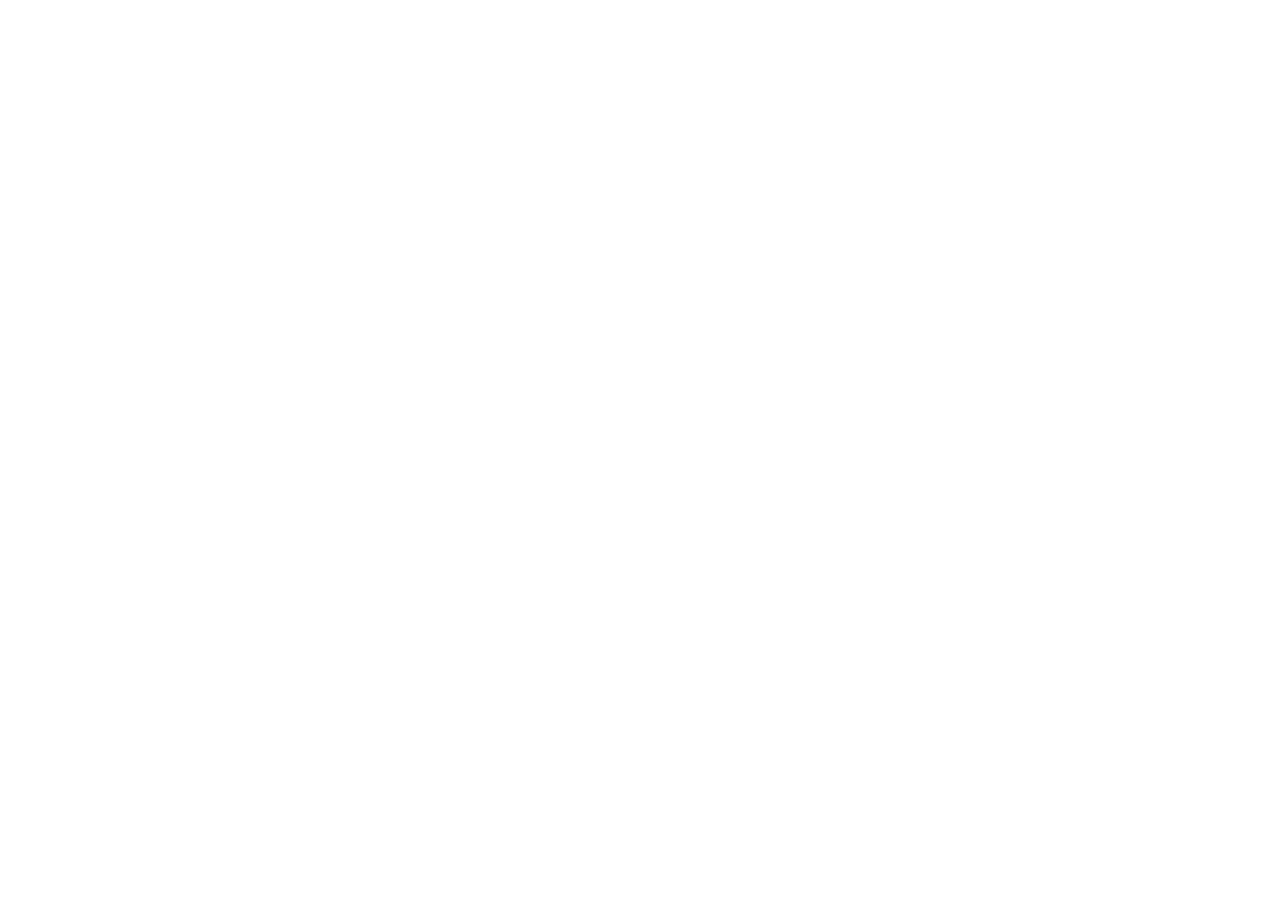
==== index.html @ 2ea8986f "Update index.html" ====
<!DOCTYPE html>
<html lang="en">
  <head>
    <meta charset="utf-8">
    <meta http-equiv="X-UA-Compatible" content="IE=edge">
    <meta name="viewport" content="width=device-width, initial-scale=1">
    <meta name="description" content="amiano Mazzella's Projects">
    <meta name="author" content="Damiano Mazzella">
    <link rel="icon" href="htdocs/favicon.ico">
    <title>Damiano Mazzella's Projects</title>
    <link href="htdocs/css/bootstrap.css" rel="stylesheet">
  </head>
  <body>
    <script src="htdocs/js/jquery-3.2.1.js"></script>
    <script src="htdocs/js/bootstrap.js"></script>
  </body>
</html>
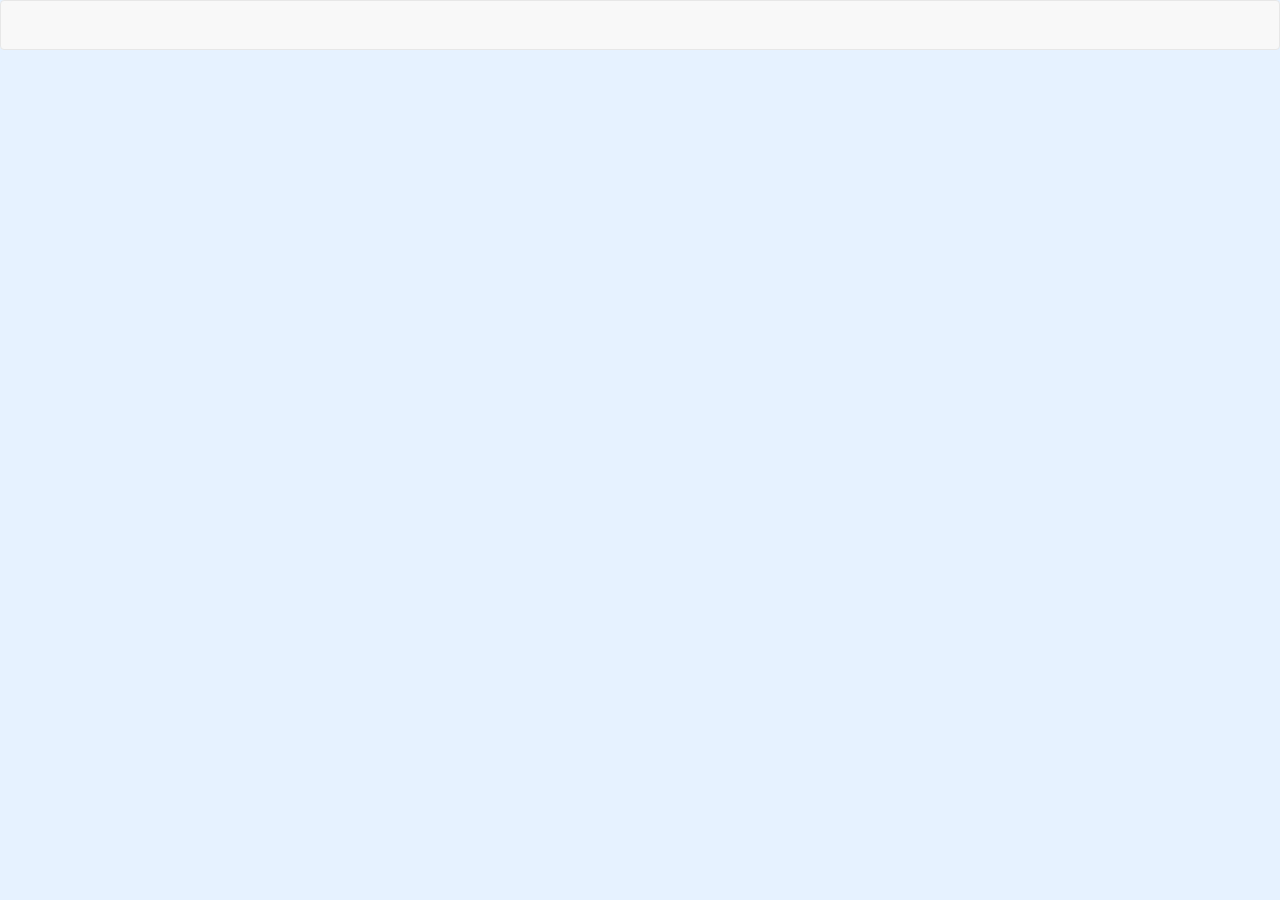
==== commit 53bc0dd6: "Update index.html and added index.css" ====
--- a/index.html
+++ b/index.html
@@ -1,17 +1,28 @@
 <!DOCTYPE html>
 <html lang="en">
-  <head>
-    <meta charset="utf-8">
-    <meta http-equiv="X-UA-Compatible" content="IE=edge">
-    <meta name="viewport" content="width=device-width, initial-scale=1">
-    <meta name="description" content="amiano Mazzella's Projects">
-    <meta name="author" content="Damiano Mazzella">
-    <link rel="icon" href="htdocs/favicon.ico">
-    <title>Damiano Mazzella's Projects</title>
-    <link href="htdocs/css/bootstrap.css" rel="stylesheet">
-  </head>
-  <body>
-    <script src="htdocs/js/jquery-3.2.1.js"></script>
-    <script src="htdocs/js/bootstrap.js"></script>
-  </body>
-</html>
+
+<head>
+  <meta charset="utf-8">
+  <meta http-equiv="X-UA-Compatible" content="IE=edge">
+  <meta name="viewport" content="width=device-width, initial-scale=1">
+  <meta name="description" content="Damiano Mazzella's Projects">
+  <meta name="author" content="Damiano Mazzella">
+  <link rel="icon" href="htdocs/favicon.ico">
+  <title>Damiano Mazzella's Projects</title>
+  <link href="htdocs/css/bootstrap.css" rel="stylesheet">
+  <link href="htdocs/css/index.css" rel="stylesheet">
+</head>
+<body>
+
+  <nav class="navbar navbar-default">
+    <div class="container-fluid">
+      <div class="navbar-header">
+
+      </div>
+    </div>
+  </nav>
+
+  <script src="htdocs/js/jquery-3.2.1.js"></script>
+  <script src="htdocs/js/bootstrap.js"></script>
+</body>
+</html>--- a/htdocs/css/index.css
+++ b/htdocs/css/index.css
@@ -0,0 +1,3 @@
+body {
+    background-color: #e6f2ff;
+}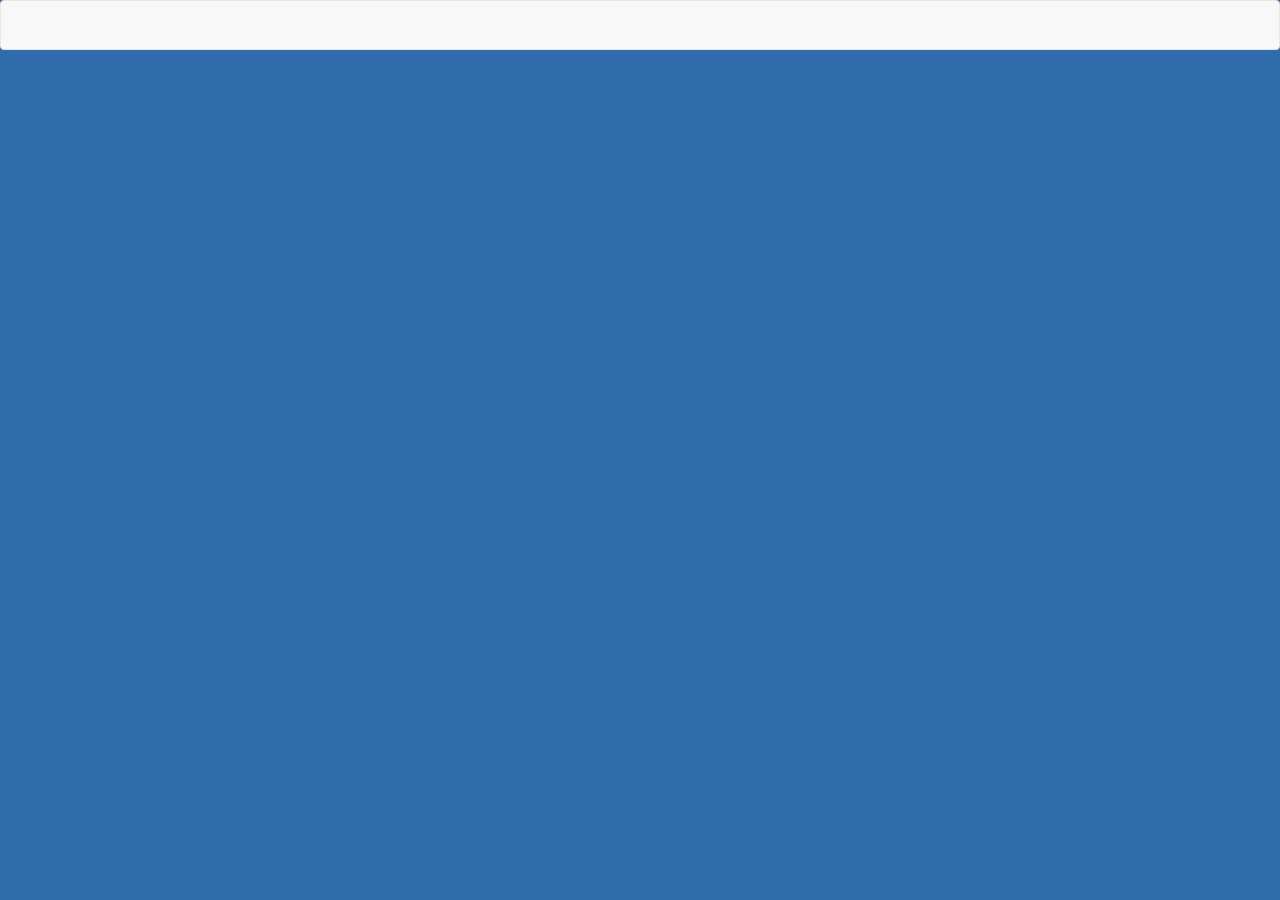
==== commit f0ca4346: "moved index.css" ====
--- a/index.html
+++ b/index.html
@@ -7,10 +7,10 @@
   <meta name="viewport" content="width=device-width, initial-scale=1">
   <meta name="description" content="Damiano Mazzella's Projects">
   <meta name="author" content="Damiano Mazzella">
-  <link rel="icon" href="htdocs/favicon.ico">
+  <link rel="icon" href="/htdocs/favicon.ico">
   <title>Damiano Mazzella's Projects</title>
-  <link href="htdocs/css/bootstrap.css" rel="stylesheet">
-  <link href="htdocs/css/index.css" rel="stylesheet">
+  <link href="/htdocs/css/bootstrap.css" rel="stylesheet">
+  <link href="index.css" rel="stylesheet">
 </head>
 <body>
 
@@ -22,7 +22,7 @@
     </div>
   </nav>
 
-  <script src="htdocs/js/jquery-3.2.1.js"></script>
-  <script src="htdocs/js/bootstrap.js"></script>
+  <script src="/htdocs/js/jquery-3.2.1.js"></script>
+  <script src="/htdocs/js/bootstrap.js"></script>
 </body>
 </html>--- a/index.css
+++ b/index.css
@@ -0,0 +1,3 @@
+body {
+    background-color: #306cac;
+}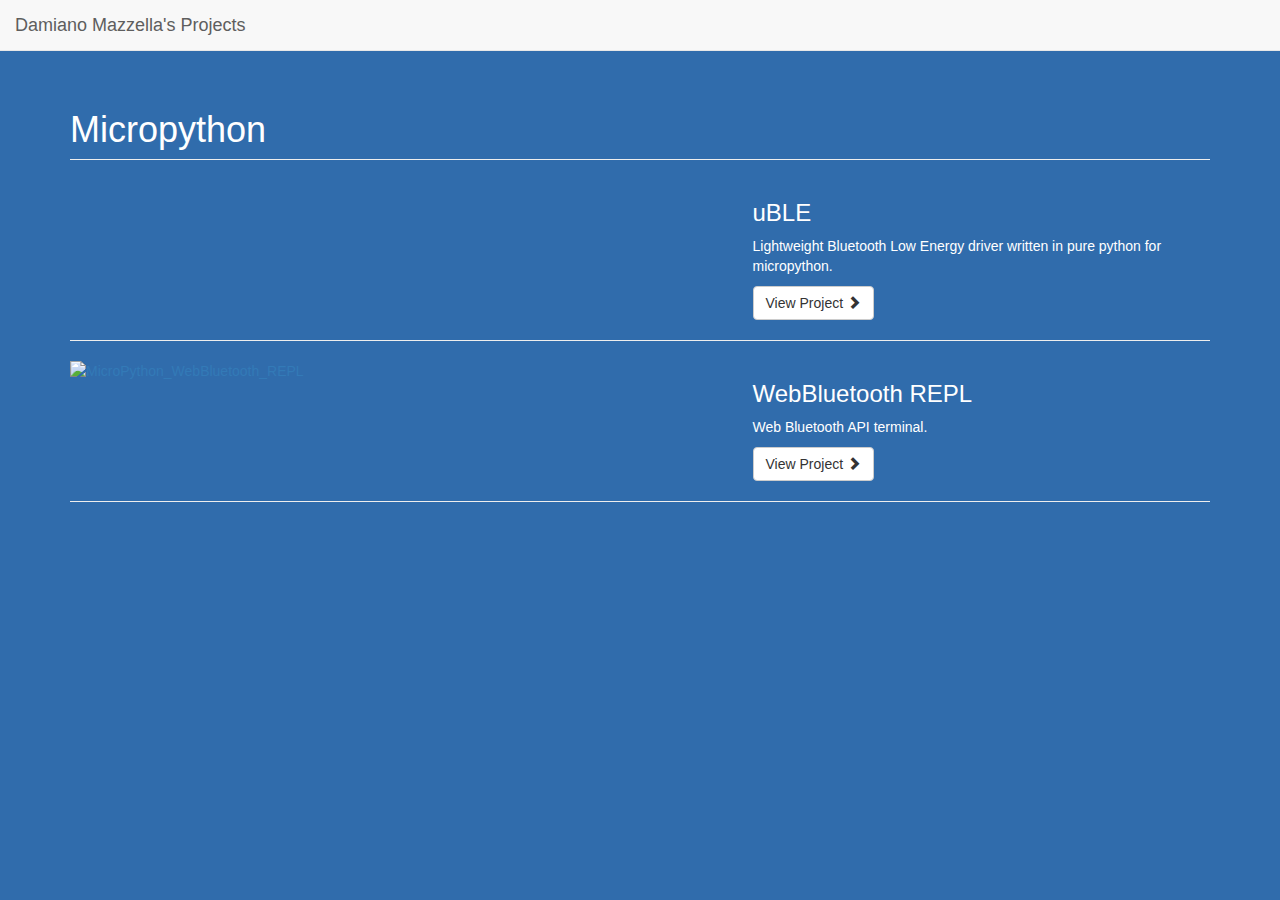
==== commit be26bebc: "Update index.html/css" ====
--- a/index.html
+++ b/index.html
@@ -10,19 +10,74 @@
   <link rel="icon" href="/htdocs/favicon.ico">
   <title>Damiano Mazzella's Projects</title>
   <link href="/htdocs/css/bootstrap.css" rel="stylesheet">
-  <link href="index.css" rel="stylesheet">
+  <link href="/index.css" rel="stylesheet">
 </head>
+
 <body>
 
-  <nav class="navbar navbar-default">
+  <nav class="navbar navbar-default navbar-fixed-top" role="navigation">
     <div class="container-fluid">
       <div class="navbar-header">
-
+        <a class="navbar-brand" href="#">Damiano Mazzella's Projects</a>
       </div>
     </div>
   </nav>
 
+  <div class="container">
+
+    <div class="row">
+      <div class="col-lg-12">
+        <h1 class="page-header white-text">Micropython</h1>
+      </div>
+    </div>
+
+    <div class="row">
+      <div class="col-md-7">
+        <a href="#">
+          <img class="img-responsive" src="http://placehold.it/700x300" alt="">
+        </a>
+      </div>
+      <div class="col-md-5">
+        <h3 class="white-text">uBLE</h3>
+        <h4 class="white-text"></h4>
+        <p class="white-text">Lightweight Bluetooth Low Energy driver written in pure python for micropython.</p>
+        <a class="btn btn-default" href="https://github.com/dmazzella/uble">View Project
+          <span class="glyphicon glyphicon-chevron-right"></span>
+        </a>
+      </div>
+    </div>
+
+    <hr>
+
+    <div class="row">
+      <div class="col-md-7">
+        <a href="#">
+          <img class="img-responsive" src="https://media.giphy.com/media/xT9IgI6rvHY8d6Kjqo/source.gif" alt="MicroPython_WebBluetooth_REPL"/>
+        </a>
+      </div>
+      <div class="col-md-5">
+        <h3 class="white-text">WebBluetooth REPL</h3>
+        <h4 class="white-text"></h4>
+        <p class="white-text">Web Bluetooth API terminal.</p>
+        <a class="btn btn-default" href="https://dmazzella.github.io/htdocs/repl/">View Project
+          <span class="glyphicon glyphicon-chevron-right"></span>
+        </a>
+      </div>
+    </div>
+
+    <hr>
+
+    <footer>
+      <div class="row">
+        <div class="col-lg-12">
+        </div>
+      </div>
+    </footer>
+
+  </div>
+
   <script src="/htdocs/js/jquery-3.2.1.js"></script>
   <script src="/htdocs/js/bootstrap.js"></script>
 </body>
+
 </html>--- a/index.css
+++ b/index.css
@@ -1,3 +1,12 @@
 body {
     background-color: #306cac;
+    padding-top: 70px;
+}
+
+.white-text {
+    color: #ffffff
+}
+
+footer {
+    margin: 50px 0;
 }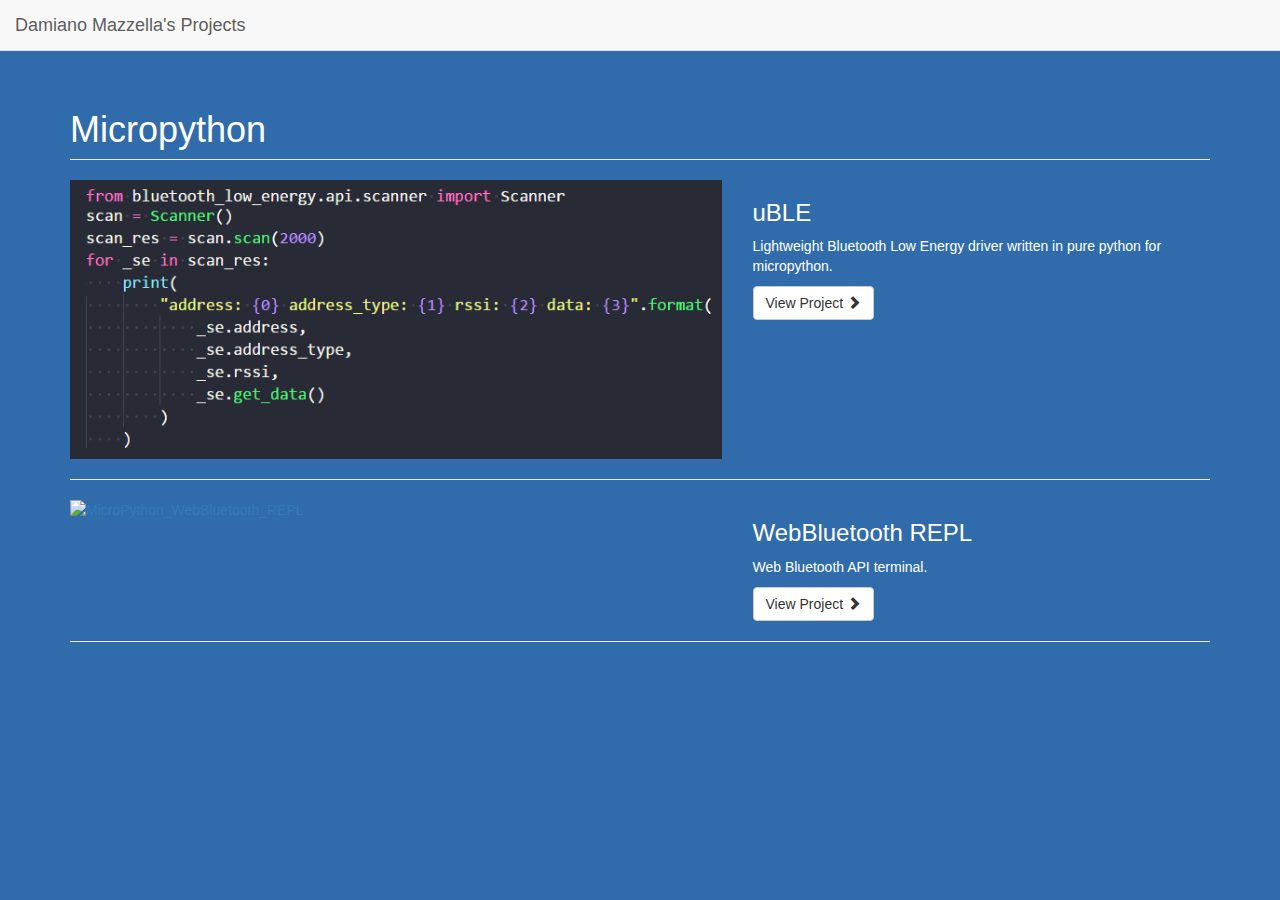
==== commit 03006d4e: "fix image import" ====
--- a/index.html
+++ b/index.html
@@ -34,7 +34,7 @@
     <div class="row">
       <div class="col-md-7">
         <a href="#">
-          <img class="img-responsive" src="http://placehold.it/700x300" alt="">
+          <img class="img-responsive" src="/htdocs/images/api_scanner_700x300.png" alt="">
         </a>
       </div>
       <div class="col-md-5">
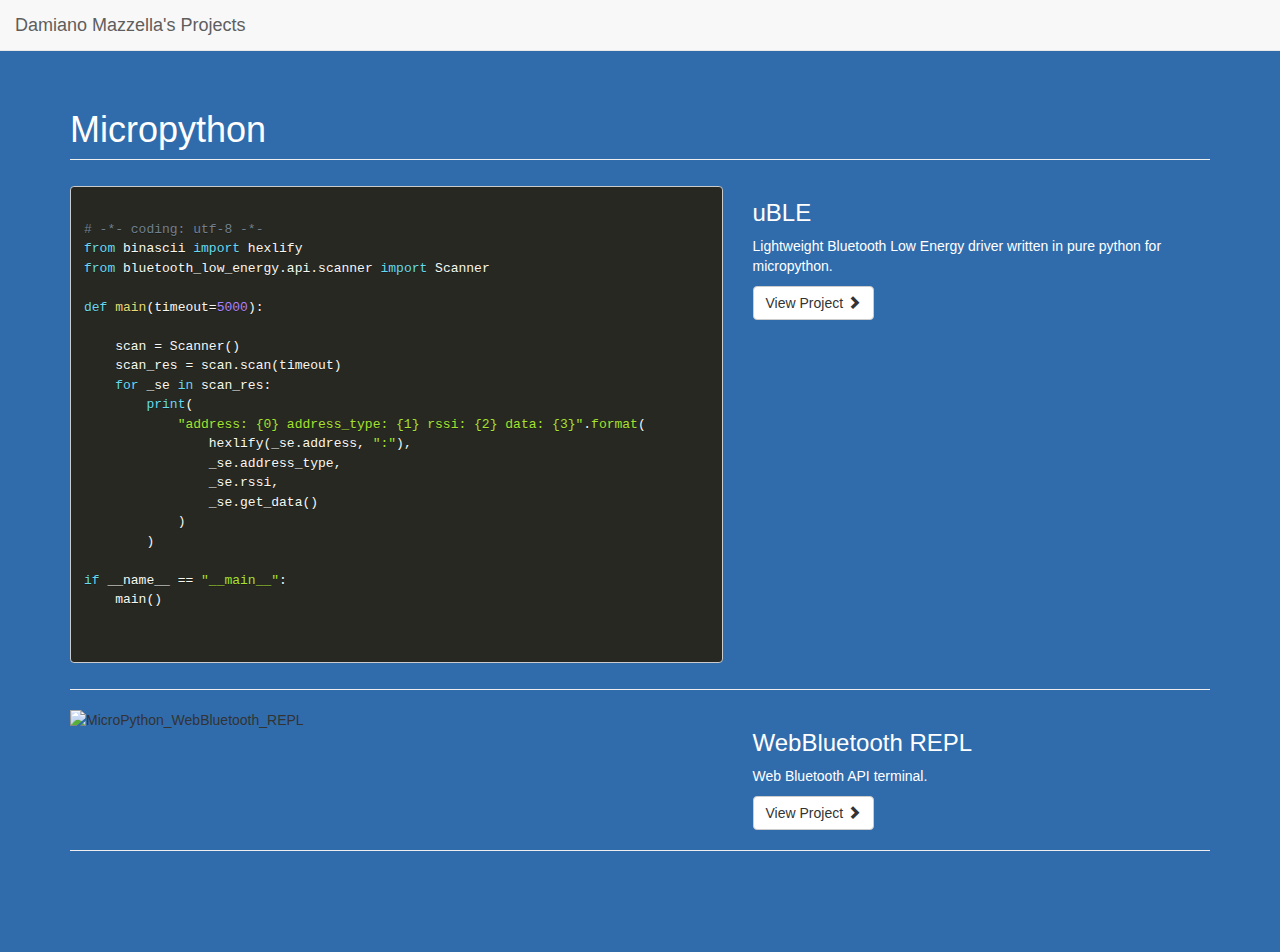
==== commit 16ae13f9: "prismjs" ====
--- a/index.html
+++ b/index.html
@@ -9,6 +9,7 @@
   <meta name="author" content="Damiano Mazzella">
   <link rel="icon" href="/htdocs/favicon.ico">
   <title>Damiano Mazzella's Projects</title>
+  <link href="/htdocs/css/prismjs-1.15.0.css" rel="stylesheet">
   <link href="/htdocs/css/bootstrap.css" rel="stylesheet">
   <link href="/index.css" rel="stylesheet">
 </head>
@@ -33,9 +34,30 @@
 
     <div class="row">
       <div class="col-md-7">
-        <a href="#">
-          <img class="img-responsive" src="/htdocs/images/api_scanner_700x300.png" alt="">
-        </a>
+        <pre>
+            <code class="language-python">
+# -*- coding: utf-8 -*-
+from binascii import hexlify
+from bluetooth_low_energy.api.scanner import Scanner
+
+def main(timeout=5000):
+
+    scan = Scanner()
+    scan_res = scan.scan(timeout)
+    for _se in scan_res:
+        print(
+            "address: {0} address_type: {1} rssi: {2} data: {3}".format(
+                hexlify(_se.address, ":"),
+                _se.address_type,
+                _se.rssi,
+                _se.get_data()
+            )
+        )
+
+if __name__ == "__main__":
+    main()
+            </code>
+          </pre>
       </div>
       <div class="col-md-5">
         <h3 class="white-text">uBLE</h3>
@@ -51,9 +73,7 @@
 
     <div class="row">
       <div class="col-md-7">
-        <a href="#">
-          <img class="img-responsive" src="https://media.giphy.com/media/xT9IgI6rvHY8d6Kjqo/source.gif" alt="MicroPython_WebBluetooth_REPL"/>
-        </a>
+        <img class="img-responsive" src="https://media.giphy.com/media/xT9IgI6rvHY8d6Kjqo/source.gif" alt="MicroPython_WebBluetooth_REPL" />
       </div>
       <div class="col-md-5">
         <h3 class="white-text">WebBluetooth REPL</h3>
@@ -78,6 +98,7 @@
 
   <script src="/htdocs/js/jquery-3.2.1.js"></script>
   <script src="/htdocs/js/bootstrap.js"></script>
+  <script src="/htdocs/js/prosmjs-1.15.0.js"></script>
 </body>
 
 </html>--- a/htdocs/css/prismjs-1.15.0.css
+++ b/htdocs/css/prismjs-1.15.0.css
@@ -0,0 +1,125 @@
+/* PrismJS 1.15.0
+https://prismjs.com/download.html#themes=prism-okaidia&languages=[base64] */
+/**
+ * okaidia theme for JavaScript, CSS and HTML
+ * Loosely based on Monokai textmate theme by http://www.monokai.nl/
+ * @author ocodia
+ */
+
+code[class*="language-"],
+pre[class*="language-"] {
+	color: #f8f8f2;
+	background: none;
+	text-shadow: 0 1px rgba(0, 0, 0, 0.3);
+	font-family: Consolas, Monaco, 'Andale Mono', 'Ubuntu Mono', monospace;
+	text-align: left;
+	white-space: pre;
+	word-spacing: normal;
+	word-break: normal;
+	word-wrap: normal;
+	line-height: 1.5;
+
+	-moz-tab-size: 4;
+	-o-tab-size: 4;
+	tab-size: 4;
+
+	-webkit-hyphens: none;
+	-moz-hyphens: none;
+	-ms-hyphens: none;
+	hyphens: none;
+}
+
+/* Code blocks */
+pre[class*="language-"] {
+	padding: 1em;
+	margin: .5em 0;
+	overflow: auto;
+	border-radius: 0.3em;
+}
+
+:not(pre) > code[class*="language-"],
+pre[class*="language-"] {
+	background: #272822;
+}
+
+/* Inline code */
+:not(pre) > code[class*="language-"] {
+	padding: .1em;
+	border-radius: .3em;
+	white-space: normal;
+}
+
+.token.comment,
+.token.prolog,
+.token.doctype,
+.token.cdata {
+	color: slategray;
+}
+
+.token.punctuation {
+	color: #f8f8f2;
+}
+
+.namespace {
+	opacity: .7;
+}
+
+.token.property,
+.token.tag,
+.token.constant,
+.token.symbol,
+.token.deleted {
+	color: #f92672;
+}
+
+.token.boolean,
+.token.number {
+	color: #ae81ff;
+}
+
+.token.selector,
+.token.attr-name,
+.token.string,
+.token.char,
+.token.builtin,
+.token.inserted {
+	color: #a6e22e;
+}
+
+.token.operator,
+.token.entity,
+.token.url,
+.language-css .token.string,
+.style .token.string,
+.token.variable {
+	color: #f8f8f2;
+}
+
+.token.atrule,
+.token.attr-value,
+.token.function,
+.token.class-name {
+	color: #e6db74;
+}
+
+.token.keyword {
+	color: #66d9ef;
+}
+
+.token.regex,
+.token.important {
+	color: #fd971f;
+}
+
+.token.important,
+.token.bold {
+	font-weight: bold;
+}
+.token.italic {
+	font-style: italic;
+}
+
+.token.entity {
+	cursor: help;
+}
+
